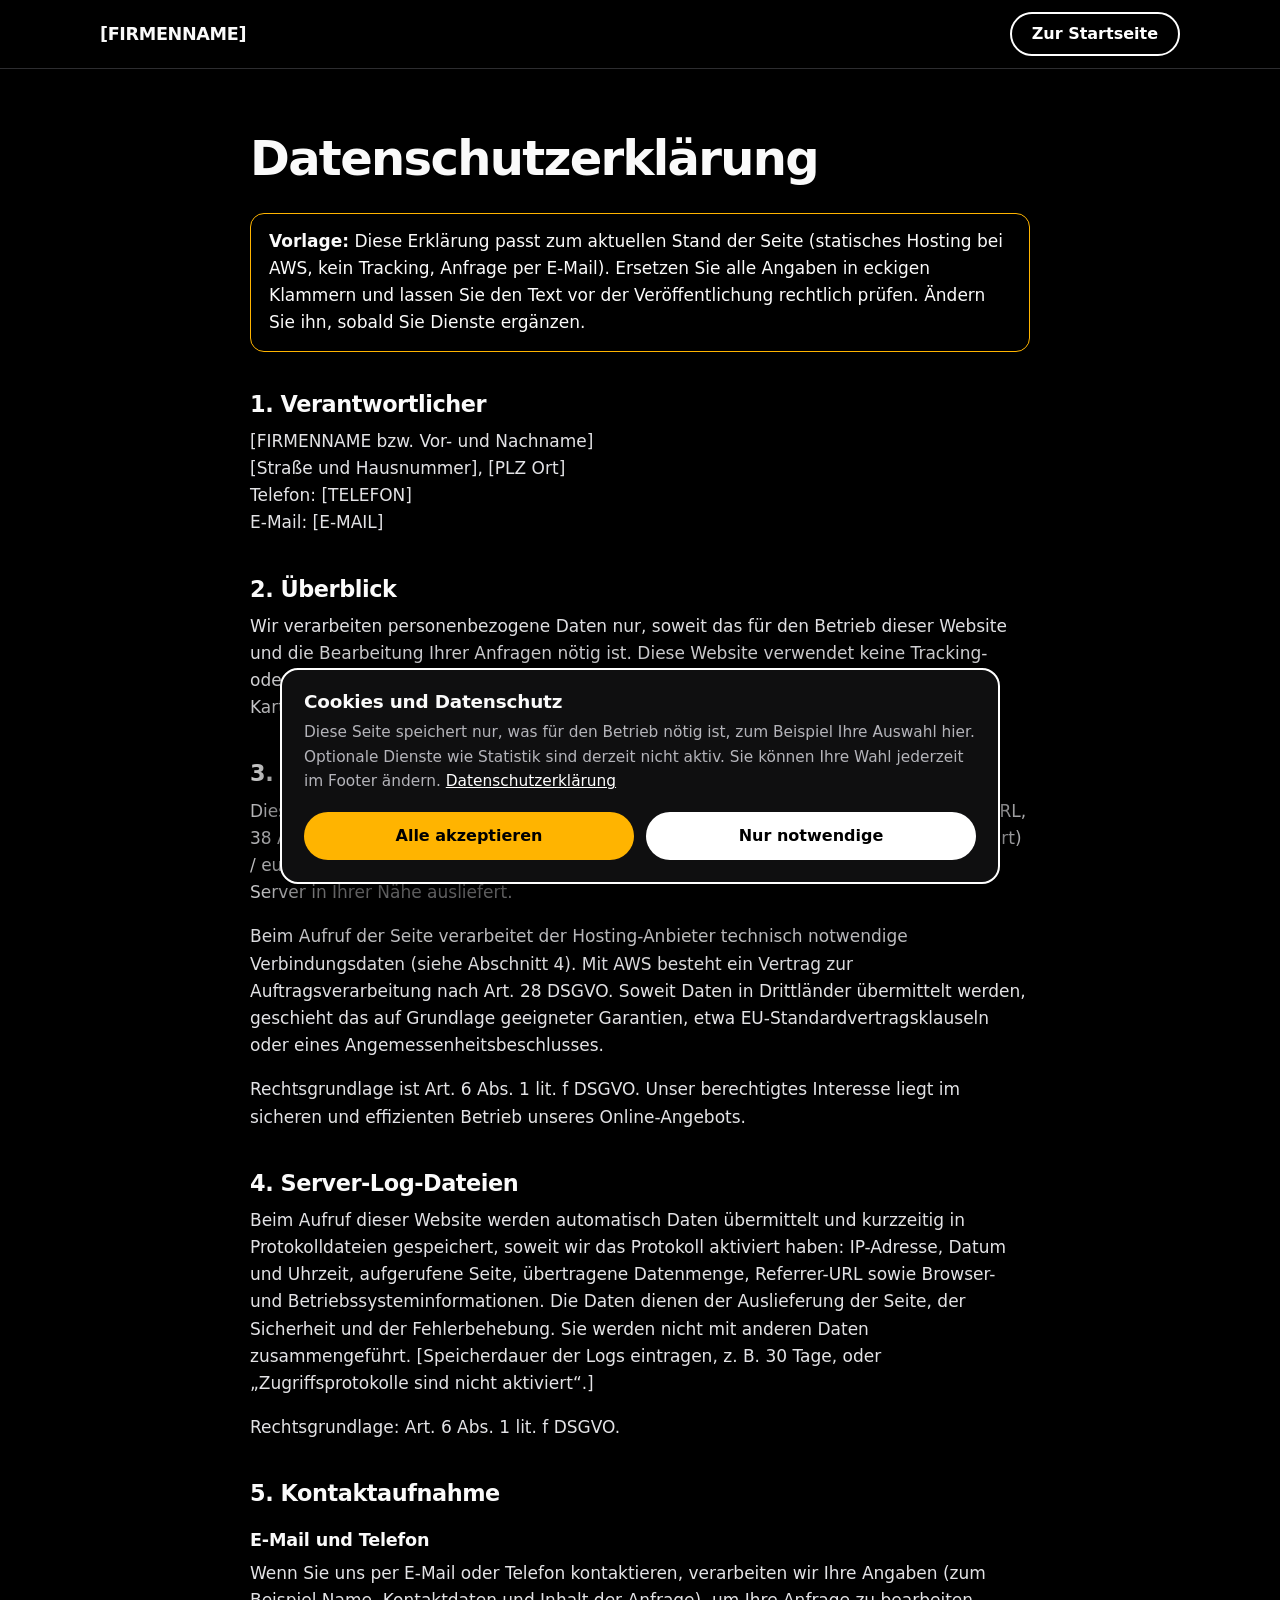
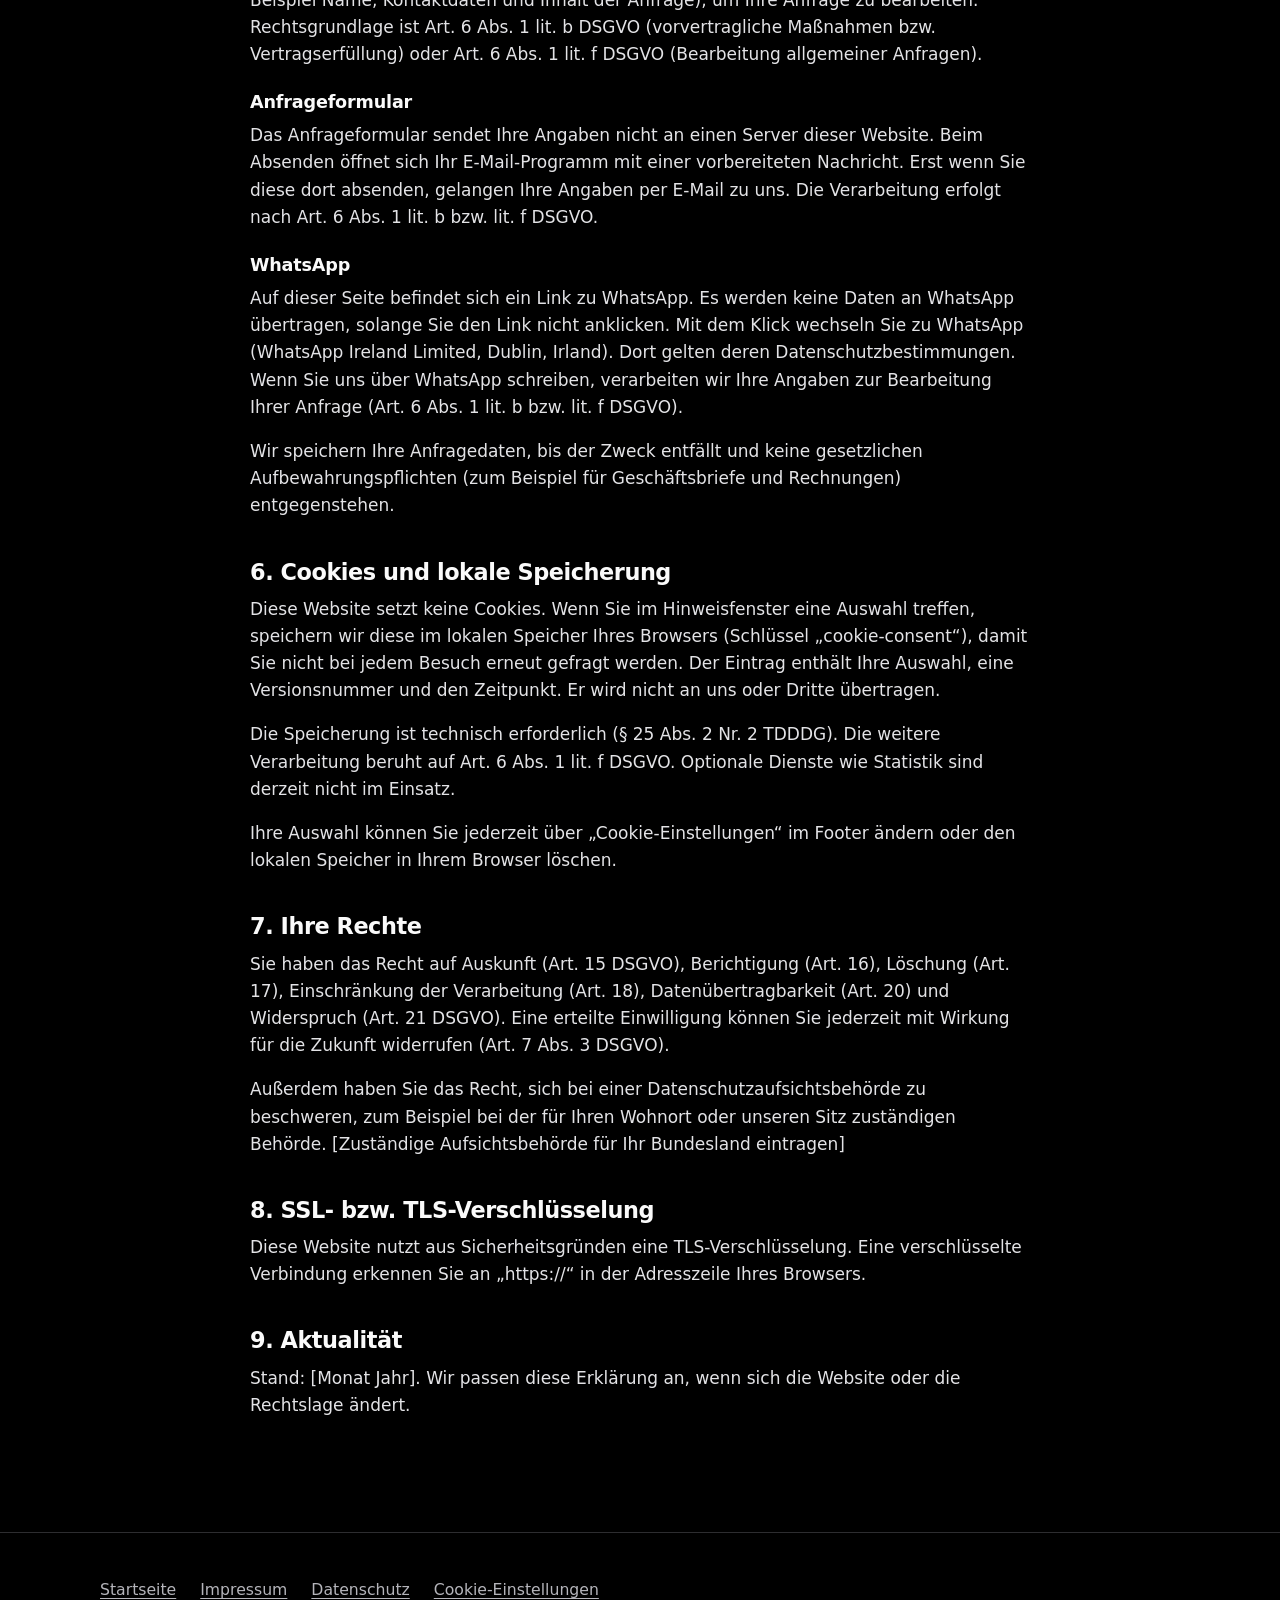
==== ueberfuehrung-landingpage/datenschutz.html @ 9d9f4e4f "Add files via upload" ====
<!DOCTYPE html>
<html lang="de">
<head>
  <meta charset="utf-8">
  <meta name="viewport" content="width=device-width, initial-scale=1">
  <title>Datenschutzerklärung | [FIRMENNAME]</title>
  <meta name="robots" content="noindex, follow">
  <meta name="theme-color" content="#000000">
  <link rel="icon" href="favicon.svg" type="image/svg+xml">
  <link rel="stylesheet" href="css/style.css">
</head>
<body>
  <header class="site-header">
    <div class="wrap bar">
      <a class="brand" href="index.html">[FIRMENNAME]</a>
      <a class="btn btn-ghost" href="index.html" style="min-height:44px;padding:0 20px">Zur Startseite</a>
    </div>
  </header>

  <main class="wrap legal">
    <h1>Datenschutzerklärung</h1>

    <p class="note"><strong>Vorlage:</strong> Diese Erklärung passt zum aktuellen Stand der Seite (statisches Hosting bei AWS, kein Tracking, Anfrage per E-Mail). Ersetzen Sie alle Angaben in eckigen Klammern und lassen Sie den Text vor der Veröffentlichung rechtlich prüfen. Ändern Sie ihn, sobald Sie Dienste ergänzen.</p>

    <h2>1. Verantwortlicher</h2>
    <p>
      [FIRMENNAME bzw. Vor- und Nachname]<br>
      [Straße und Hausnummer], [PLZ Ort]<br>
      Telefon: [TELEFON]<br>
      E-Mail: [E-MAIL]
    </p>

    <h2>2. Überblick</h2>
    <p>Wir verarbeiten personenbezogene Daten nur, soweit das für den Betrieb dieser Website und die Bearbeitung Ihrer Anfragen nötig ist. Diese Website verwendet keine Tracking- oder Analysedienste, keine Werbe-Cookies und keine extern eingebundenen Schriften, Karten oder Videos.</p>

    <h2>3. Hosting bei Amazon Web Services (AWS)</h2>
    <p>Diese Website wird bei Amazon Web Services gehostet (Amazon Web Services EMEA SARL, 38 Avenue John F. Kennedy, L-1855 Luxemburg). Wir nutzen die Region [Europa (Frankfurt) / eu-central-1] und ein Content Delivery Network (Amazon CloudFront), das Inhalte über Server in Ihrer Nähe ausliefert.</p>
    <p>Beim Aufruf der Seite verarbeitet der Hosting-Anbieter technisch notwendige Verbindungsdaten (siehe Abschnitt 4). Mit AWS besteht ein Vertrag zur Auftragsverarbeitung nach Art. 28 DSGVO. Soweit Daten in Drittländer übermittelt werden, geschieht das auf Grundlage geeigneter Garantien, etwa EU-Standardvertragsklauseln oder eines Angemessenheitsbeschlusses.</p>
    <p>Rechtsgrundlage ist Art. 6 Abs. 1 lit. f DSGVO. Unser berechtigtes Interesse liegt im sicheren und effizienten Betrieb unseres Online-Angebots.</p>

    <h2>4. Server-Log-Dateien</h2>
    <p>Beim Aufruf dieser Website werden automatisch Daten übermittelt und kurzzeitig in Protokolldateien gespeichert, soweit wir das Protokoll aktiviert haben: IP-Adresse, Datum und Uhrzeit, aufgerufene Seite, übertragene Datenmenge, Referrer-URL sowie Browser- und Betriebssysteminformationen. Die Daten dienen der Auslieferung der Seite, der Sicherheit und der Fehlerbehebung. Sie werden nicht mit anderen Daten zusammengeführt. [Speicherdauer der Logs eintragen, z. B. 30 Tage, oder „Zugriffsprotokolle sind nicht aktiviert“.]</p>
    <p>Rechtsgrundlage: Art. 6 Abs. 1 lit. f DSGVO.</p>

    <h2>5. Kontaktaufnahme</h2>
    <h3>E-Mail und Telefon</h3>
    <p>Wenn Sie uns per E-Mail oder Telefon kontaktieren, verarbeiten wir Ihre Angaben (zum Beispiel Name, Kontaktdaten und Inhalt der Anfrage), um Ihre Anfrage zu bearbeiten. Rechtsgrundlage ist Art. 6 Abs. 1 lit. b DSGVO (vorvertragliche Maßnahmen bzw. Vertragserfüllung) oder Art. 6 Abs. 1 lit. f DSGVO (Bearbeitung allgemeiner Anfragen).</p>
    <h3>Anfrageformular</h3>
    <p>Das Anfrageformular sendet Ihre Angaben nicht an einen Server dieser Website. Beim Absenden öffnet sich Ihr E-Mail-Programm mit einer vorbereiteten Nachricht. Erst wenn Sie diese dort absenden, gelangen Ihre Angaben per E-Mail zu uns. Die Verarbeitung erfolgt nach Art. 6 Abs. 1 lit. b bzw. lit. f DSGVO.</p>
    <h3>WhatsApp</h3>
    <p>Auf dieser Seite befindet sich ein Link zu WhatsApp. Es werden keine Daten an WhatsApp übertragen, solange Sie den Link nicht anklicken. Mit dem Klick wechseln Sie zu WhatsApp (WhatsApp Ireland Limited, Dublin, Irland). Dort gelten deren Datenschutzbestimmungen. Wenn Sie uns über WhatsApp schreiben, verarbeiten wir Ihre Angaben zur Bearbeitung Ihrer Anfrage (Art. 6 Abs. 1 lit. b bzw. lit. f DSGVO).</p>
    <p>Wir speichern Ihre Anfragedaten, bis der Zweck entfällt und keine gesetzlichen Aufbewahrungspflichten (zum Beispiel für Geschäftsbriefe und Rechnungen) entgegenstehen.</p>

    <h2>6. Cookies und lokale Speicherung</h2>
    <p>Diese Website setzt keine Cookies. Wenn Sie im Hinweisfenster eine Auswahl treffen, speichern wir diese im lokalen Speicher Ihres Browsers (Schlüssel „cookie-consent“), damit Sie nicht bei jedem Besuch erneut gefragt werden. Der Eintrag enthält Ihre Auswahl, eine Versionsnummer und den Zeitpunkt. Er wird nicht an uns oder Dritte übertragen.</p>
    <p>Die Speicherung ist technisch erforderlich (§ 25 Abs. 2 Nr. 2 TDDDG). Die weitere Verarbeitung beruht auf Art. 6 Abs. 1 lit. f DSGVO. Optionale Dienste wie Statistik sind derzeit nicht im Einsatz.</p>
    <p>Ihre Auswahl können Sie jederzeit über „Cookie-Einstellungen“ im Footer ändern oder den lokalen Speicher in Ihrem Browser löschen.</p>

    <h2>7. Ihre Rechte</h2>
    <p>Sie haben das Recht auf Auskunft (Art. 15 DSGVO), Berichtigung (Art. 16), Löschung (Art. 17), Einschränkung der Verarbeitung (Art. 18), Datenübertragbarkeit (Art. 20) und Widerspruch (Art. 21 DSGVO). Eine erteilte Einwilligung können Sie jederzeit mit Wirkung für die Zukunft widerrufen (Art. 7 Abs. 3 DSGVO).</p>
    <p>Außerdem haben Sie das Recht, sich bei einer Datenschutzaufsichtsbehörde zu beschweren, zum Beispiel bei der für Ihren Wohnort oder unseren Sitz zuständigen Behörde. [Zuständige Aufsichtsbehörde für Ihr Bundesland eintragen]</p>

    <h2>8. SSL- bzw. TLS-Verschlüsselung</h2>
    <p>Diese Website nutzt aus Sicherheitsgründen eine TLS-Verschlüsselung. Eine verschlüsselte Verbindung erkennen Sie an „https://“ in der Adresszeile Ihres Browsers.</p>

    <h2>9. Aktualität</h2>
    <p>Stand: [Monat Jahr]. Wir passen diese Erklärung an, wenn sich die Website oder die Rechtslage ändert.</p>
  </main>

  <footer class="site-footer">
    <div class="wrap footer-grid">
      <nav class="footer-links" aria-label="Rechtliches">
        <a href="index.html">Startseite</a>
        <a href="impressum.html">Impressum</a>
        <a href="datenschutz.html">Datenschutz</a>
        <button type="button" data-cookie-settings>Cookie-Einstellungen</button>
      </nav>
    </div>
  </footer>

  <script src="js/cookie.js" defer></script>
</body>
</html>
---- ueberfuehrung-landingpage/css/style.css ----
/* ==========================================================
   Pkw-Überführung Landingpage – Stylesheet
   Keine externen Schriften oder Ressourcen (DSGVO-freundlich)
   ========================================================== */

:root {
  --bg: #000;
  --surface: #0f0f10;
  --surface-2: #181819;
  --line: #2d2d30;
  --text: #fafafa;
  --muted: #b4b4ba;
  --accent: #ffb400;
  --accent-ink: #000;
  --plate: #fff;
  --radius: 14px;
  --wrap: 1120px;
  --font: ui-sans-serif, system-ui, -apple-system, "Segoe UI", Roboto, "Helvetica Neue", Arial, "Noto Sans", sans-serif;
}

*,
*::before,
*::after { box-sizing: border-box; }

html {
  scroll-behavior: smooth;
  scroll-padding-top: 84px;
  -webkit-text-size-adjust: 100%;
}

body {
  margin: 0;
  background: var(--bg);
  color: var(--text);
  font: 400 1.0625rem/1.6 var(--font);
  -webkit-font-smoothing: antialiased;
  text-rendering: optimizeLegibility;
}

img, svg { display: block; max-width: 100%; }
a { color: inherit; }
p { margin: 0 0 1em; }

:focus-visible {
  outline: 3px solid var(--accent);
  outline-offset: 3px;
  border-radius: 4px;
}

.wrap {
  width: 100%;
  max-width: var(--wrap);
  margin: 0 auto;
  padding: 0 20px;
}

.skip {
  position: absolute;
  left: -999px;
  top: 8px;
  z-index: 200;
  background: var(--accent);
  color: var(--accent-ink);
  padding: 10px 16px;
  border-radius: 8px;
  font-weight: 700;
}
.skip:focus { left: 8px; }

.sr-only {
  position: absolute;
  width: 1px;
  height: 1px;
  margin: -1px;
  padding: 0;
  overflow: hidden;
  clip: rect(0, 0, 0, 0);
  white-space: nowrap;
  border: 0;
}

/* ---------- Typografie ---------- */

h1, h2, h3 { margin: 0; line-height: 1.08; }

h1 {
  font-size: clamp(2.35rem, 6.2vw, 4.3rem);
  font-weight: 800;
  letter-spacing: -0.035em;
}

h2 {
  font-size: clamp(1.8rem, 3.8vw, 2.8rem);
  font-weight: 800;
  letter-spacing: -0.03em;
}

h3 {
  font-size: 1.2rem;
  font-weight: 700;
  letter-spacing: -0.01em;
  line-height: 1.25;
}

.lead {
  font-size: clamp(1.1rem, 2vw, 1.3rem);
  color: var(--muted);
  max-width: 34em;
  margin: 22px 0 0;
}

.muted { color: var(--muted); }

/* ---------- Buttons ---------- */

.btn {
  display: inline-flex;
  align-items: center;
  justify-content: center;
  min-height: 52px;
  padding: 0 28px;
  border-radius: 999px;
  border: 2px solid transparent;
  font: 700 1rem/1 var(--font);
  text-decoration: none;
  cursor: pointer;
  transition: background-color .15s, color .15s, border-color .15s;
}

.btn-primary { background: var(--accent); color: var(--accent-ink); }
.btn-primary:hover { background: #ffc733; }

.btn-ghost { border-color: #fff; color: #fff; background: transparent; }
.btn-ghost:hover { background: #fff; color: #000; }

.btn-white { background: #fff; color: #000; }
.btn-white:hover { background: #e8e8e8; }

.btn-block { width: 100%; }

/* ---------- Header ---------- */

.site-header {
  position: sticky;
  top: 0;
  z-index: 50;
  background: rgba(0, 0, 0, .88);
  -webkit-backdrop-filter: blur(10px);
  backdrop-filter: blur(10px);
  border-bottom: 1px solid var(--line);
}

.bar {
  display: flex;
  align-items: center;
  justify-content: space-between;
  min-height: 68px;
  gap: 16px;
}

.brand {
  display: inline-flex;
  align-items: center;
  gap: 10px;
  font-weight: 800;
  font-size: 1.1rem;
  letter-spacing: -0.02em;
  text-decoration: none;
}

.brand-mark { width: 30px; height: 30px; flex: none; }

.nav { display: flex; align-items: center; gap: 26px; }

.nav a {
  color: var(--muted);
  text-decoration: none;
  font-weight: 600;
  font-size: .98rem;
}
.nav a:hover { color: #fff; }

.nav a.nav-cta {
  color: var(--accent-ink);
  background: var(--accent);
  padding: 11px 20px;
  border-radius: 999px;
  font-weight: 700;
}
.nav a.nav-cta:hover { background: #ffc733; color: var(--accent-ink); }

.nav-toggle {
  display: none;
  align-items: center;
  justify-content: center;
  width: 46px;
  height: 46px;
  background: transparent;
  color: #fff;
  border: 1px solid var(--line);
  border-radius: 12px;
  cursor: pointer;
}

@media (max-width: 880px) {
  .nav-toggle { display: inline-flex; }
  .nav {
    display: none;
    position: absolute;
    top: 68px;
    left: 0;
    right: 0;
    flex-direction: column;
    align-items: stretch;
    gap: 0;
    background: #000;
    border-bottom: 1px solid var(--line);
    padding: 8px 20px 20px;
  }
  .nav.open { display: flex; }
  .nav a { padding: 14px 0; border-bottom: 1px solid var(--line); font-size: 1.05rem; }
  .nav a.nav-cta { margin-top: 16px; text-align: center; border-bottom: 0; padding: 15px 20px; }
}

/* ---------- Hero ---------- */

.hero { padding: 72px 0 80px; }

.hero-grid {
  display: grid;
  grid-template-columns: 1.15fr .85fr;
  gap: 56px;
  align-items: center;
}

.cta-row { display: flex; flex-wrap: wrap; gap: 14px; margin-top: 34px; }

.facts {
  list-style: none;
  margin: 36px 0 0;
  padding: 0;
  display: grid;
  gap: 10px;
}

.facts li {
  position: relative;
  padding-left: 30px;
  font-weight: 600;
}

.facts li::before,
.checklist li::before {
  content: "";
  position: absolute;
  left: 6px;
  top: .35em;
  width: 8px;
  height: 15px;
  border: solid var(--accent);
  border-width: 0 3px 3px 0;
  transform: rotate(40deg);
}

/* Preis als Kennzeichen */
.plate {
  background: var(--plate);
  color: #000;
  border-radius: 16px;
  padding: 10px;
}

.plate-inner {
  border: 3px solid #000;
  border-radius: 9px;
  padding: 18px 26px 20px;
  display: flex;
  flex-direction: column;
}

.plate .price {
  font-size: clamp(4.4rem, 11vw, 6.8rem);
  font-weight: 800;
  line-height: .95;
  letter-spacing: -0.045em;
  font-variant-numeric: tabular-nums;
}

.plate .unit {
  font-size: 1.15rem;
  font-weight: 700;
  margin-top: 6px;
}

.offer-note {
  margin: 18px 0 0;
  color: var(--muted);
  font-size: .98rem;
}

.route { width: 100%; height: auto; margin-top: 28px; overflow: visible; }

.route-line {
  fill: none;
  stroke: var(--accent);
  stroke-width: 4;
  stroke-linecap: round;
  stroke-dasharray: 1;
  stroke-dashoffset: 1;
  animation: draw 1.8s .3s ease-out forwards;
}

.route-dot { fill: #fff; stroke: var(--accent); stroke-width: 3; }
.route-label { fill: var(--muted); font: 600 13px var(--font); }

@keyframes draw { to { stroke-dashoffset: 0; } }

.roadline {
  height: 4px;
  background: repeating-linear-gradient(90deg, rgba(255,255,255,.55) 0 36px, transparent 36px 72px);
}

@media (max-width: 880px) {
  .hero { padding: 48px 0 56px; }
  .hero-grid { grid-template-columns: 1fr; gap: 44px; }
}

/* ---------- Sektionen ---------- */

.section { padding: 92px 0; }
.section + .section { border-top: 1px solid var(--line); }

.section-head { max-width: 700px; margin-bottom: 46px; }
.section-head h2 { margin-bottom: 16px; }
.section-head p { color: var(--muted); font-size: 1.1rem; margin: 0; }

@media (max-width: 880px) {
  .section { padding: 64px 0; }
  .section-head { margin-bottom: 32px; }
}

/* Eigene Achse */
.split {
  display: grid;
  grid-template-columns: 1fr 1.25fr;
  gap: 56px;
  align-items: start;
}

.split .section-head { margin-bottom: 0; }
.split .section-head p + p { margin-top: 1em; }

.table-wrap { overflow-x: auto; }

.compare {
  width: 100%;
  border-collapse: collapse;
  font-size: .98rem;
  min-width: 520px;
}

.compare th,
.compare td {
  text-align: left;
  vertical-align: top;
  padding: 16px 14px;
  border-bottom: 1px solid var(--line);
}

.compare thead th {
  font-size: 1.05rem;
  border-bottom: 2px solid #fff;
}

.compare thead th.hl { color: var(--accent); }
.compare tbody th { color: var(--muted); font-weight: 600; width: 22%; }
.compare td { width: 39%; }

@media (max-width: 880px) {
  .split { grid-template-columns: 1fr; gap: 32px; }
}

/* Leistungen als Zeilenliste */
.rows { border-top: 1px solid var(--line); }

.row {
  display: grid;
  grid-template-columns: minmax(0, .9fr) minmax(0, 1.4fr);
  gap: 24px;
  padding: 26px 0;
  border-bottom: 1px solid var(--line);
}

.row h3 { font-size: 1.35rem; }
.row p { margin: 0; color: var(--muted); }

@media (max-width: 700px) {
  .row { grid-template-columns: 1fr; gap: 8px; }
}

/* Angebot */
.offer-grid {
  display: grid;
  grid-template-columns: 1fr 1fr;
  gap: 20px;
}

.panel {
  background: var(--surface);
  border: 1px solid var(--line);
  border-radius: 18px;
  padding: 30px;
}

.panel.is-accent { border-color: var(--accent); }
.panel h3 { margin-bottom: 18px; font-size: 1.3rem; }

.checklist,
.pluslist { list-style: none; margin: 0; padding: 0; display: grid; gap: 12px; }

.checklist li,
.pluslist li { position: relative; padding-left: 30px; }

.pluslist li::before {
  content: "+";
  position: absolute;
  left: 4px;
  top: -.05em;
  color: var(--accent);
  font-weight: 800;
  font-size: 1.3em;
  line-height: 1.4;
}

.panel .fineprint { margin: 20px 0 0; color: var(--muted); font-size: .95rem; }

.offer-cta {
  margin-top: 20px;
  display: flex;
  flex-wrap: wrap;
  align-items: center;
  justify-content: space-between;
  gap: 20px;
  background: #fff;
  color: #000;
  border-radius: 18px;
  padding: 26px 30px;
}

.offer-cta p { margin: 0; font-size: 1.25rem; font-weight: 800; letter-spacing: -0.02em; }
.offer-cta .btn { background: #000; color: #fff; }
.offer-cta .btn:hover { background: #222; }

@media (max-width: 880px) {
  .offer-grid { grid-template-columns: 1fr; }
  .panel { padding: 24px; }
}

/* Ablauf */
.steps {
  counter-reset: step;
  list-style: none;
  margin: 0;
  padding: 0;
  display: grid;
  grid-template-columns: repeat(4, 1fr);
  gap: 28px;
}

.steps li {
  counter-increment: step;
  border-top: 2px solid #fff;
  padding-top: 18px;
}

.steps li::before {
  content: counter(step);
  display: block;
  font-size: 2.6rem;
  font-weight: 800;
  line-height: 1;
  color: var(--accent);
  letter-spacing: -0.04em;
  margin-bottom: 14px;
}

.steps h3 { margin-bottom: 8px; }
.steps p { margin: 0; color: var(--muted); font-size: .98rem; }

@media (max-width: 980px) { .steps { grid-template-columns: repeat(2, 1fr); } }
@media (max-width: 560px) { .steps { grid-template-columns: 1fr; } }

/* Für wen */
.pills { list-style: none; margin: 0; padding: 0; display: flex; flex-wrap: wrap; gap: 12px; }

.pills li {
  border: 1px solid #fff;
  border-radius: 999px;
  padding: 12px 22px;
  font-weight: 600;
}

/* FAQ */
.faq { max-width: 820px; border-top: 1px solid var(--line); }
.faq details { border-bottom: 1px solid var(--line); }

.faq summary {
  list-style: none;
  cursor: pointer;
  padding: 22px 44px 22px 0;
  font-weight: 700;
  font-size: 1.1rem;
  position: relative;
}

.faq summary::-webkit-details-marker { display: none; }

.faq summary::after {
  content: "+";
  position: absolute;
  right: 6px;
  top: 50%;
  transform: translateY(-50%);
  font-size: 1.8rem;
  font-weight: 400;
  color: var(--accent);
}

.faq details[open] summary::after { content: "\2013"; }
.faq details p { margin: 0; padding: 0 44px 24px 0; color: var(--muted); }

/* Kontakt */
.contact {
  display: grid;
  grid-template-columns: .85fr 1.15fr;
  gap: 48px;
  align-items: start;
}

.contact-links { display: grid; gap: 12px; margin-top: 34px; }

.contact-link {
  display: flex;
  flex-direction: column;
  gap: 2px;
  padding: 18px 20px;
  border: 1px solid var(--line);
  border-radius: var(--radius);
  text-decoration: none;
  transition: border-color .15s;
}

.contact-link:hover { border-color: var(--accent); }
.contact-link small { color: var(--muted); font-size: .88rem; }
.contact-link strong { font-size: 1.2rem; letter-spacing: -0.01em; }

.form {
  background: var(--surface);
  border: 1px solid var(--line);
  border-radius: 18px;
  padding: 30px;
}

.form-grid { display: grid; grid-template-columns: 1fr 1fr; gap: 18px; }
.form-grid .full { grid-column: 1 / -1; }

.form label,
.form legend {
  display: block;
  font-weight: 600;
  font-size: .93rem;
  margin-bottom: 7px;
  padding: 0;
}

.form fieldset { border: 0; margin: 0; padding: 0; min-width: 0; }

.form input[type="text"],
.form input[type="email"],
.form input[type="tel"],
.form input[type="date"],
.form select,
.form textarea {
  width: 100%;
  background: #000;
  color: #fff;
  border: 1px solid #55555a;
  border-radius: 10px;
  padding: 13px 14px;
  font: inherit;
  color-scheme: dark;
}

.form textarea { min-height: 110px; resize: vertical; }

.form input:focus,
.form select:focus,
.form textarea:focus {
  outline: 3px solid var(--accent);
  outline-offset: 1px;
  border-color: var(--accent);
}

.checks { display: flex; flex-wrap: wrap; gap: 10px 22px; }

.check {
  display: flex;
  align-items: flex-start;
  gap: 10px;
  font-weight: 400 !important;
  font-size: .98rem !important;
  margin: 0 !important;
}

.check input {
  width: 20px;
  height: 20px;
  margin: 3px 0 0;
  accent-color: var(--accent);
  flex: none;
}

.form-hint { color: var(--muted); font-size: .9rem; margin: 16px 0 0; }
.form-status { margin: 14px 0 0; font-weight: 600; min-height: 1.4em; }
.form a, .legal a { color: var(--accent); }

@media (max-width: 880px) {
  .contact { grid-template-columns: 1fr; gap: 36px; }
  .form { padding: 22px; }
}

@media (max-width: 560px) {
  .form-grid { grid-template-columns: 1fr; }
}

/* ---------- Footer ---------- */

.site-footer { border-top: 1px solid var(--line); padding: 44px 0 56px; }

.footer-grid {
  display: flex;
  flex-wrap: wrap;
  justify-content: space-between;
  gap: 24px;
  align-items: flex-start;
}

.footer-grid p { margin: 6px 0 0; color: var(--muted); font-size: .95rem; max-width: 30em; }

.footer-links { display: flex; flex-wrap: wrap; gap: 8px 24px; }

.footer-links a,
.footer-links button {
  color: var(--muted);
  font: inherit;
  font-size: .98rem;
  background: none;
  border: 0;
  padding: 0;
  cursor: pointer;
  text-decoration: underline;
  text-underline-offset: 3px;
}

.footer-links a:hover,
.footer-links button:hover { color: #fff; }

/* ---------- Rechtstexte / 404 ---------- */

.legal { padding: 64px 0 96px; max-width: 780px; }
.legal h1 { font-size: clamp(2rem, 5vw, 3rem); margin-bottom: 28px; }
.legal h2 { font-size: 1.4rem; margin: 40px 0 12px; letter-spacing: -0.02em; }
.legal h3 { font-size: 1.1rem; margin: 24px 0 8px; }
.legal p, .legal li { color: #e3e3e6; }
.legal ul { padding-left: 1.2em; }
.legal .note {
  border: 1px solid var(--accent);
  border-radius: var(--radius);
  padding: 14px 18px;
  color: var(--text);
  margin-bottom: 32px;
}

.center-page { min-height: 60vh; display: grid; place-items: center; text-align: center; padding: 64px 20px; }
.center-page h1 { margin-bottom: 16px; }
.center-page p { color: var(--muted); margin-bottom: 28px; }

/* ---------- Cookie-Banner ---------- */

.cc {
  position: fixed;
  left: 16px;
  right: 16px;
  bottom: 16px;
  z-index: 100;
  max-width: 720px;
  margin: 0 auto;
  background: var(--surface);
  border: 2px solid #fff;
  border-radius: 18px;
  padding: 22px;
  box-shadow: 0 24px 70px rgba(0, 0, 0, .9);
}

.cc[hidden] { display: none; }
.cc h2 { font-size: 1.15rem; letter-spacing: -0.01em; margin-bottom: 8px; }
.cc p { margin: 0 0 18px; color: var(--muted); font-size: .96rem; }
.cc p a { color: #fff; }
.cc-actions { display: flex; gap: 12px; flex-wrap: wrap; }
.cc-actions .btn { flex: 1 1 180px; min-height: 48px; }

/* ---------- Bewegung reduzieren ---------- */

@media (prefers-reduced-motion: reduce) {
  html { scroll-behavior: auto; }
  * { animation: none !important; transition: none !important; }
  .route-line { stroke-dashoffset: 0 !important; }
}
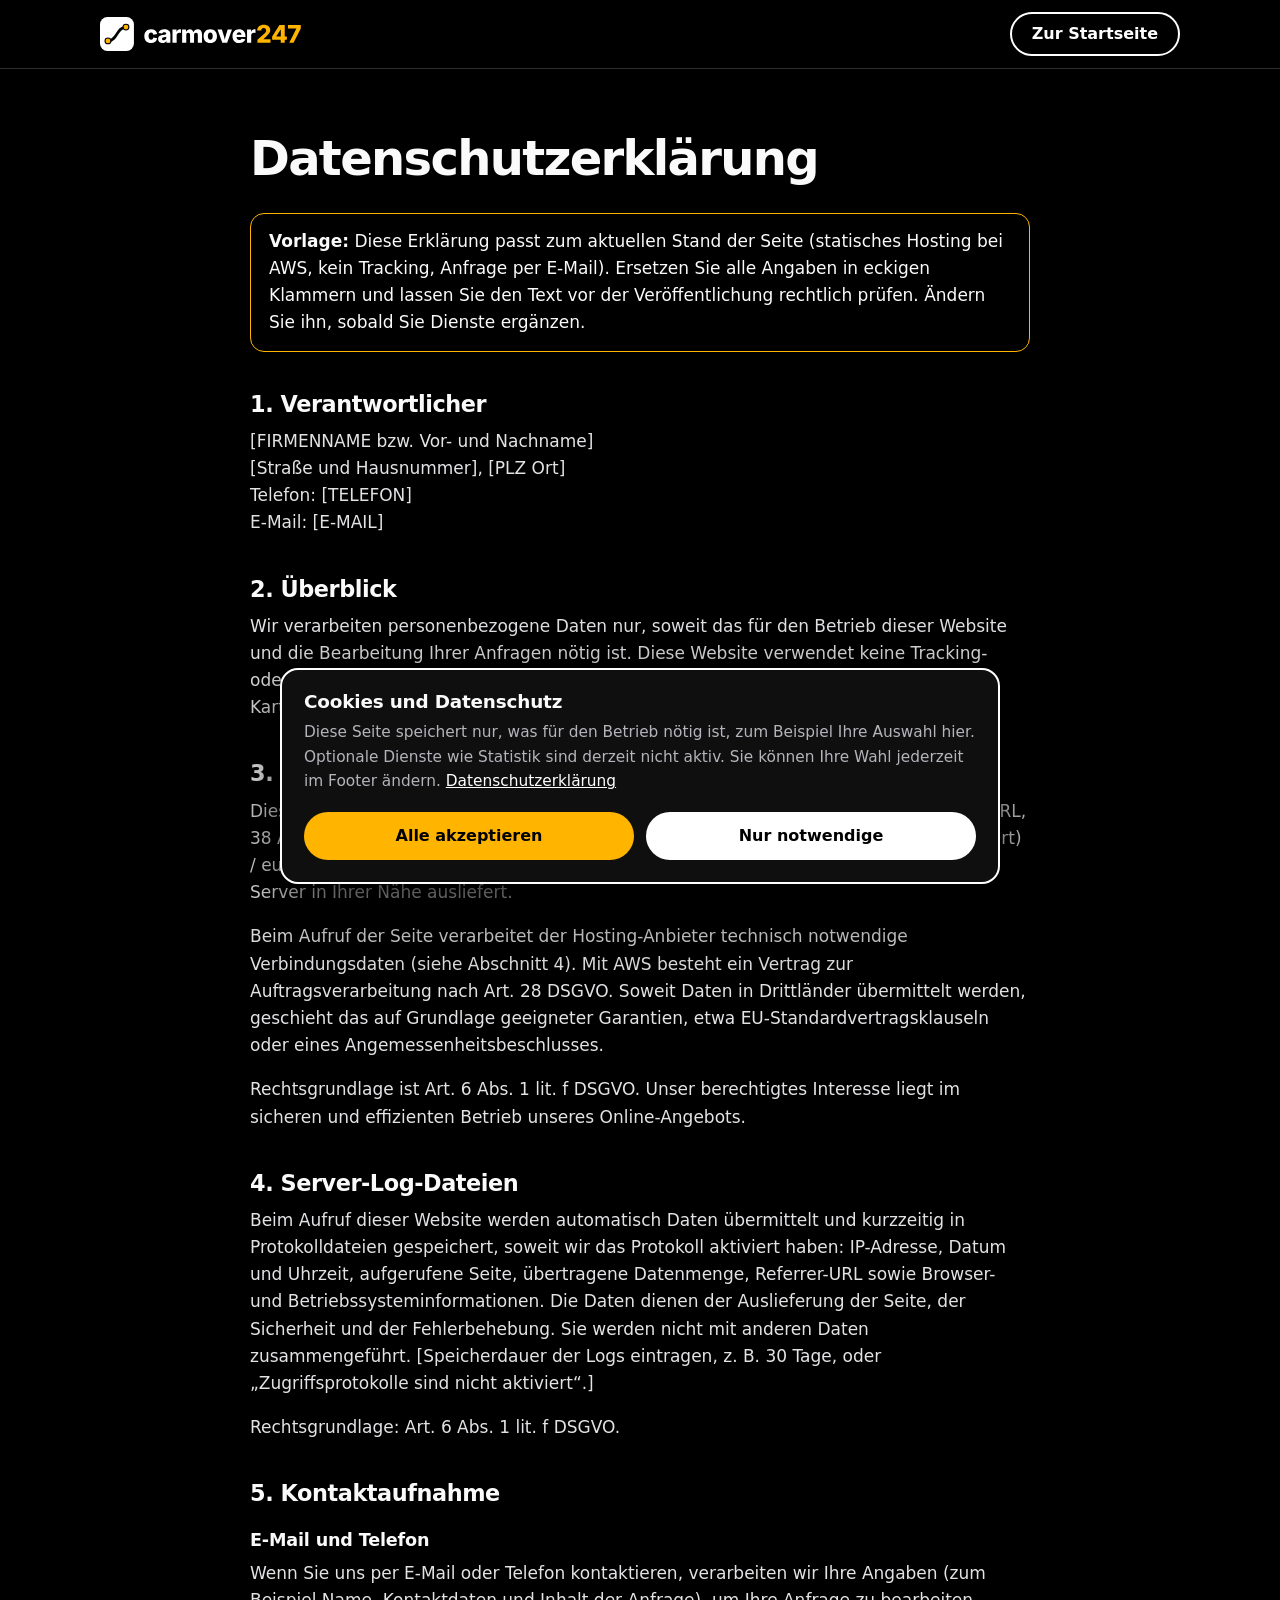
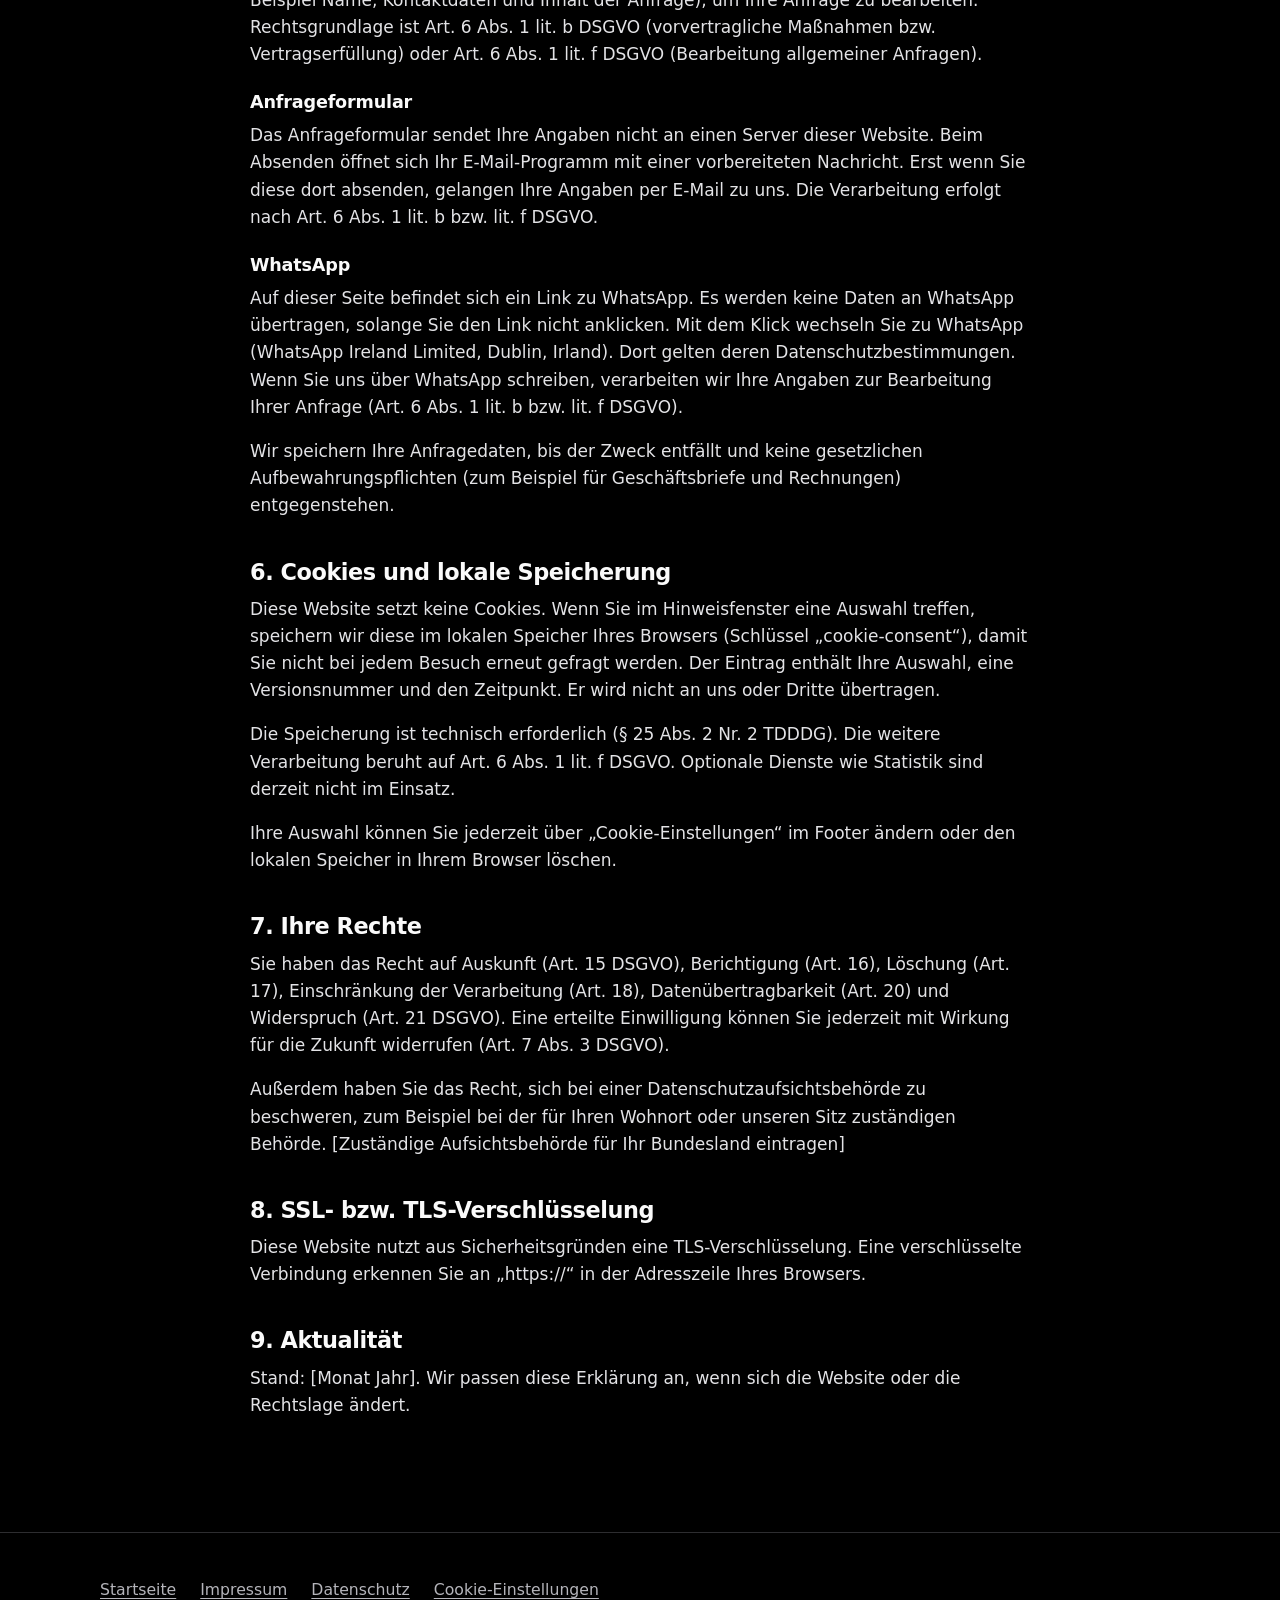
==== commit 2b10f0ba: "Add carmover247 logo to header and footer Add logo.svg and use it in place of the brand placeholder " ====
--- a/ueberfuehrung-landingpage/datenschutz.html
+++ b/ueberfuehrung-landingpage/datenschutz.html
@@ -12,7 +12,7 @@
 <body>
   <header class="site-header">
     <div class="wrap bar">
-      <a class="brand" href="index.html">[FIRMENNAME]</a>
+      <a class="brand" href="index.html" aria-label="carmover247, zur Startseite"><img class="brand-logo" src="logo.svg" alt="carmover247" width="381" height="64"></a>
       <a class="btn btn-ghost" href="index.html" style="min-height:44px;padding:0 20px">Zur Startseite</a>
     </div>
   </header>
--- a/ueberfuehrung-landingpage/css/style.css
+++ b/ueberfuehrung-landingpage/css/style.css
@@ -168,7 +168,9 @@
   text-decoration: none;
 }
 
-.brand-mark { width: 30px; height: 30px; flex: none; }
+.brand-logo { display: block; height: 34px; width: auto; flex: none; }
+.site-footer .brand-logo { height: 30px; }
+@media (max-width: 380px) { .brand-logo { height: 28px; } }
 
 .nav { display: flex; align-items: center; gap: 26px; }
 
